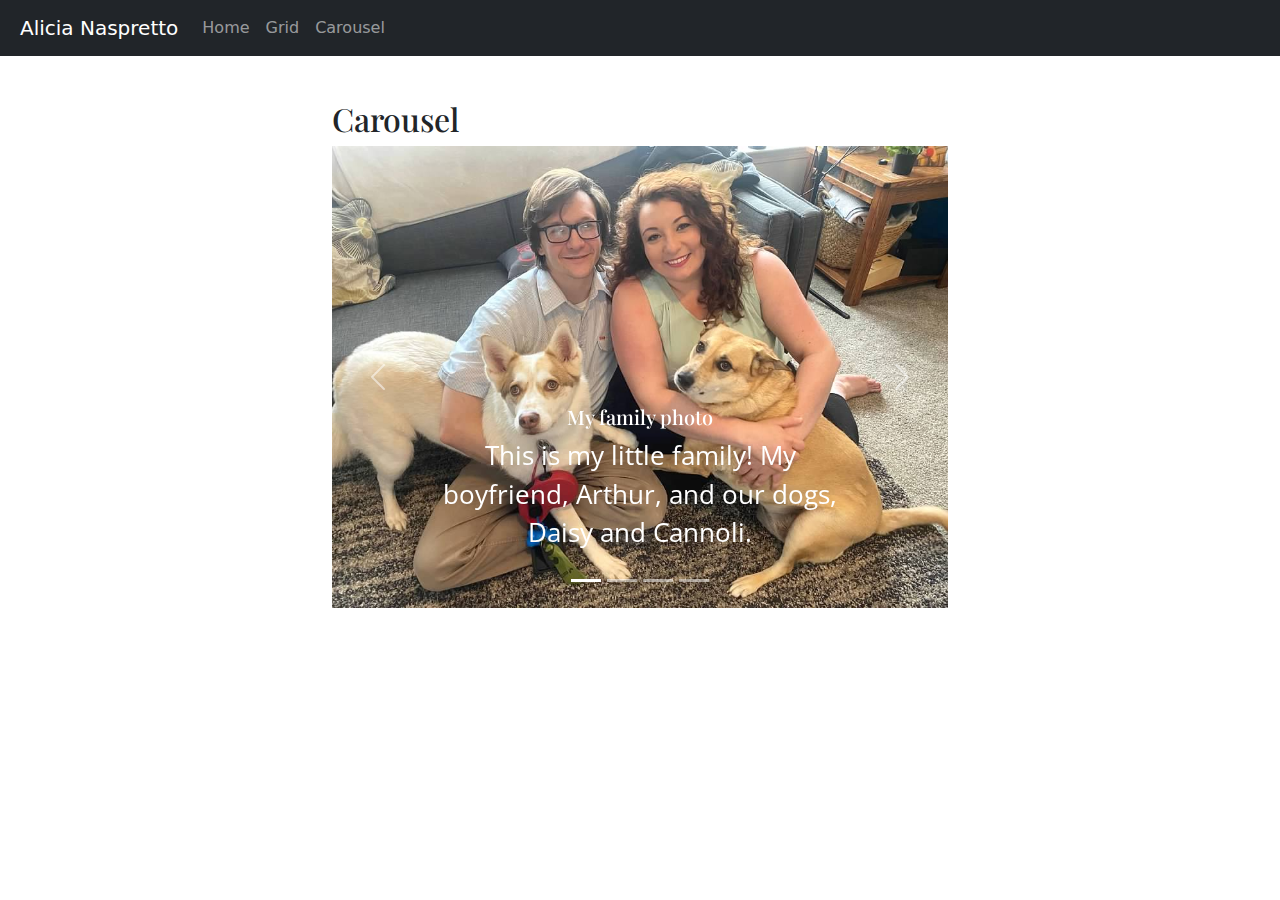
==== carousel.html @ ad4eb264 "Add files via upload" ====
<!doctype html>
<html lang="en">
<head>
    <meta charset="utf-8">
    <meta name="viewport" content="width=device-width, initial-scale=1, shrink-to-fit=no">
    <meta name="description" content="">
    <meta name="author" content="">
    <title>Carousel: Alicia Naspretto</title>
    <link rel="canonical" href="https://getbootstrap.com/docs/4.0/examples/starter-template/">
    <!-- Bootstrap core CSS -->
    <link href="https://cdn.jsdelivr.net/npm/bootstrap@5.3.2/dist/css/bootstrap.min.css" rel="stylesheet">
    <!-- Custom styles for this template -->
    <link href="css/styles.css" rel="stylesheet">
</head>
<body>
<nav class="navbar navbar-expand-md navbar-dark bg-dark fixed-top">
    <a class="navbar-brand" href="#">Alicia Naspretto</a>
    <button class="navbar-toggler" type="button" data-toggle="collapse" data-target="#navbarsExampleDefault" aria-controls="navbarsExampleDefault" aria-expanded="false" aria-label="Toggle navigation">
        <span class="navbar-toggler-icon"></span>
    </button>
    <div class="collapse navbar-collapse" id="navbarsExampleDefault">
        <ul class="navbar-nav mr-auto">
            <li class="nav-item active">
                <a class="nav-link" href="index.html">Home</a>
            </li>
            <li class="nav-item">
                <a class="nav-link" href="grid.html">Grid</a>
            </li>
            <li class="nav-item">
                <a class="nav-link" href="grid.html">Carousel</a>
            </li>
        </ul>
    </div>
</nav>

<main role="main" class="container-fluid">
    <h2>Carousel</h2>
<!--Add carousel here-->
<div id="carouselCaptions" class="carousel slide">
  <div class="carousel-indicators">
    <button type="button" data-bs-target="#carouselCaptions" data-bs-slide-to="0" class="active" aria-current="true" aria-label="Slide 1"></button>
    <button type="button" data-bs-target="#carouselCaptions" data-bs-slide-to="1" aria-label="Slide 2"></button>
    <button type="button" data-bs-target="#carouselCaptions" data-bs-slide-to="2" aria-label="Slide 3"></button>
    <button type="button" data-bs-target="#carouselCaptions" data-bs-slide-to="3" aria-label="Slide 4"></button>
  </div>
  <div class="carousel-inner">
    <div class="carousel-item active">
      <img src="images/Family Portrait.jfif" class="d-block w-100" alt="A man and a woman sit together with two dogs">
      <div class="carousel-caption d-none d-md-block">
        <h5>My family photo</h5>
        <p>This is my little family! My boyfriend, Arthur, and our dogs, Daisy and Cannoli.</p>
      </div>
    </div>
    <div class="carousel-item">
        <img src="images/STEAMclipse5.jpg" class="d-block w-100" alt="A man and a woman dressed in a sun and a moon costume">
        <div class="carousel-caption d-none d-md-block">
          <h5>Coming up on two years</h5>
          <p>Art and I have been together just shy of two years. We have a lot of fun together! This picture is from earlier this year when we were preparing for the solar eclipse coming through Texas.</p>
        </div>
    <div class="carousel-item">
      <img src="images/Puppies.jpg" class="d-block w-100" alt="Two dogs lay together on a couch">
      <div class="carousel-caption d-none d-md-block">
        <h5>Cannoli and Daisy</h5>
        <p>I adopted Cannoli five years ago and Art found Daisy six years ago. They met each other when they were both adult dogs, but are now best friends and play together all the time!</p>
      </div>
    </div>
    <div class="carousel-item">
      <img src="images/Whole Fam.jpg" class="d-block w-100" alt="Three women, one man and a dog sit together around a table">
      <div class="carousel-caption d-none d-md-block">
        <h5>The rest of the gang</h5>
        <p>This picture shows my mom, my sister and their dog, Piper! We're a big dog family. This was the first day they adopted her when she was a baby still. She's almost quadrupled in size now!</p>
      </div>
    </div>
  </div>
  <button class="carousel-control-prev" type="button" data-bs-target="#carouselExampleCaptions" data-bs-slide="prev">
    <span class="carousel-control-prev-icon" aria-hidden="true"></span>
    <span class="visually-hidden">Previous</span>
  </button>
  <button class="carousel-control-next" type="button" data-bs-target="#carouselExampleCaptions" data-bs-slide="next">
    <span class="carousel-control-next-icon" aria-hidden="true"></span>
    <span class="visually-hidden">Next</span>
  </button>
</div>
</main><!-- /.container -->

<!-- Bootstrap core JavaScript
================================================== -->
<!-- Placed at the end of the document so the pages load faster -->
<script src="https://code.jquery.com/jquery-3.2.1.slim.min.js" integrity="sha384-KJ3o2DKtIkvYIK3UENzmM7KCkRr/rE9/Qpg6aAZGJwFDMVNA/GpGFF93hXpG5KkN" crossorigin="anonymous"></script>
<script src="https://cdn.jsdelivr.net/npm/popper.js@1.12.9/dist/umd/popper.min.js" integrity="sha384-ApNbgh9B+Y1QKtv3Rn7W3mgPxhU9K/ScQsAP7hUibX39j7fakFPskvXusvfa0b4Q" crossorigin="anonymous"></script>
<script src="https://cdn.jsdelivr.net/npm/bootstrap@5.3.3/dist/js/bootstrap.bundle.min.js" integrity="sha384-YvpcrYf0tY3lHB60NNkmXc5s9fDVZLESaAA55NDzOxhy9GkcIdslK1eN7N6jIeHz" crossorigin="anonymous"></script>


</body>
</html>
---- css/styles.css ----
@import url('https://fonts.googleapis.com/css2?family=Open+Sans:wght@300&family=Playfair+Display&display=swap');


/*GLOBAL*/
body {
    padding-top: 5rem;

}

h1,h2,h3,h4,h5,h6 {
    font-family: 'Playfair Display', serif;
}


main {
    padding: 20px;
}
main.container-fluid {
    width: 50%;
}

p {
    font-family: 'Open Sans', sans-serif;
    font-size: 1.6rem;
}

nav {
    margin-bottom: 120px;
}

.navbar-brand {
    margin-left: 20px;
}

button.navbar-toggler{
margin-right: 10px;
}

.home_2col {
    margin-bottom: 20px;
}

img.dibley {
    max-width: 100%
}

.wrapper {
  display: grid;
  grid-template-columns: 1fr 1fr 1fr;
  grid-template-rows: 1fr 1fr 1fr 1fr;
  grid-row-gap: 10px;
  grid-column-gap: 10px;
}

.box1 {
  grid-column: 1 / span 3;
  grid-row: 1 / span 2;
  border: 1px solid black;
  padding: 5px;
  background-color: #ffabab;
}

.box2 {
  grid-column: 1;
  grid-row: 3 / span 2;
  border: 1px solid black;
  padding: 5px;
  background-color: #bbabab;
}

.box3 {
  grid-column: 2 / span 2;
  grid-row: 3;
  border: 1px solid black;
  padding: 5px;
  background-color: #bbaffa;
}

.box4 {
  grid-column: 2;
  grid-row: 4;
  border: 1px solid black;
  padding: 5px;
  background-color: #abf6ff;
}

.box5 {
  grid-column: 3;
  grid-row: 4;
  border: 1px solid black;
  padding: 5px;
  background-color: #bbf6dd;
}
  
.box6 {
  grid-column: 1 / span 3;
  grid-row: 5;
  border: 1px solid black;
  padding: 5px;
  background-color: #ddf6aa;
}
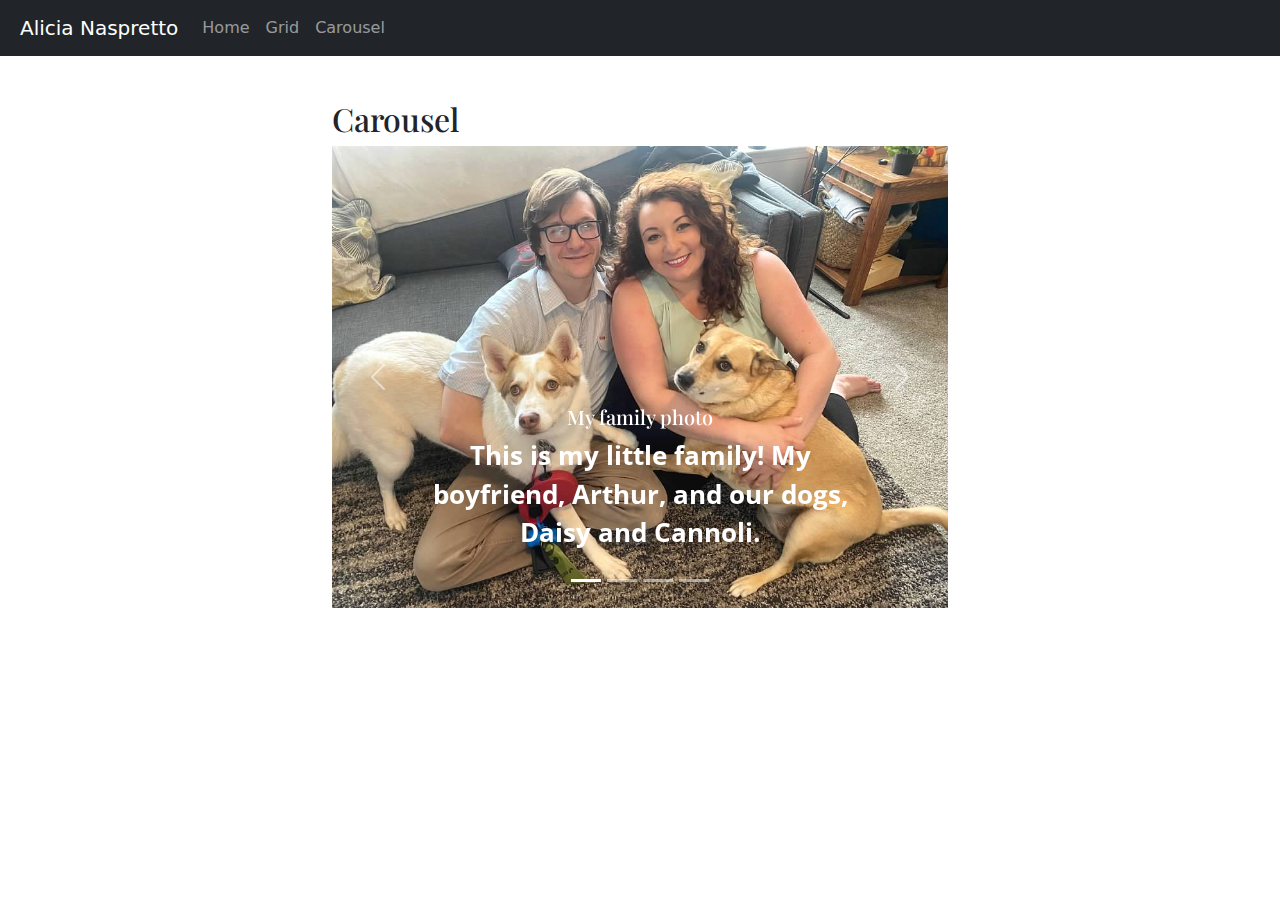
==== commit 3590ed8c: "Update carousel.html" ====
--- a/carousel.html
+++ b/carousel.html
@@ -48,35 +48,36 @@
       <img src="images/Family Portrait.jfif" class="d-block w-100" alt="A man and a woman sit together with two dogs">
       <div class="carousel-caption d-none d-md-block">
         <h5>My family photo</h5>
-        <p>This is my little family! My boyfriend, Arthur, and our dogs, Daisy and Cannoli.</p>
+        <p><strong>This is my little family! My boyfriend, Arthur, and our dogs, Daisy and Cannoli.</strong></p>
       </div>
     </div>
     <div class="carousel-item">
         <img src="images/STEAMclipse5.jpg" class="d-block w-100" alt="A man and a woman dressed in a sun and a moon costume">
         <div class="carousel-caption d-none d-md-block">
           <h5>Coming up on two years</h5>
-          <p>Art and I have been together just shy of two years. We have a lot of fun together! This picture is from earlier this year when we were preparing for the solar eclipse coming through Texas.</p>
+          <p><strong>Art and I have been together just shy of two years. We have a lot of fun together! This picture is from earlier this year when we were preparing for the solar eclipse coming through Texas.</strong></p>
         </div>
+    </div>
     <div class="carousel-item">
       <img src="images/Puppies.jpg" class="d-block w-100" alt="Two dogs lay together on a couch">
       <div class="carousel-caption d-none d-md-block">
         <h5>Cannoli and Daisy</h5>
-        <p>I adopted Cannoli five years ago and Art found Daisy six years ago. They met each other when they were both adult dogs, but are now best friends and play together all the time!</p>
+        <p><strong>I adopted Cannoli five years ago and Art found Daisy six years ago. They met each other when they were both adult dogs, but are now best friends and play together all the time!</strong></p>
       </div>
     </div>
     <div class="carousel-item">
       <img src="images/Whole Fam.jpg" class="d-block w-100" alt="Three women, one man and a dog sit together around a table">
       <div class="carousel-caption d-none d-md-block">
         <h5>The rest of the gang</h5>
-        <p>This picture shows my mom, my sister and their dog, Piper! We're a big dog family. This was the first day they adopted her when she was a baby still. She's almost quadrupled in size now!</p>
+        <p><strong>This picture shows my mom, my sister and their dog, Piper! We're a big dog family. This was the first day they adopted her when she was a baby still. She's almost quadrupled in size now!</strong></p>
       </div>
     </div>
   </div>
-  <button class="carousel-control-prev" type="button" data-bs-target="#carouselExampleCaptions" data-bs-slide="prev">
+  <button class="carousel-control-prev" type="button" data-bs-target="#carouselCaptions" data-bs-slide="prev">
     <span class="carousel-control-prev-icon" aria-hidden="true"></span>
     <span class="visually-hidden">Previous</span>
   </button>
-  <button class="carousel-control-next" type="button" data-bs-target="#carouselExampleCaptions" data-bs-slide="next">
+  <button class="carousel-control-next" type="button" data-bs-target="#carouselCaptions" data-bs-slide="next">
     <span class="carousel-control-next-icon" aria-hidden="true"></span>
     <span class="visually-hidden">Next</span>
   </button>
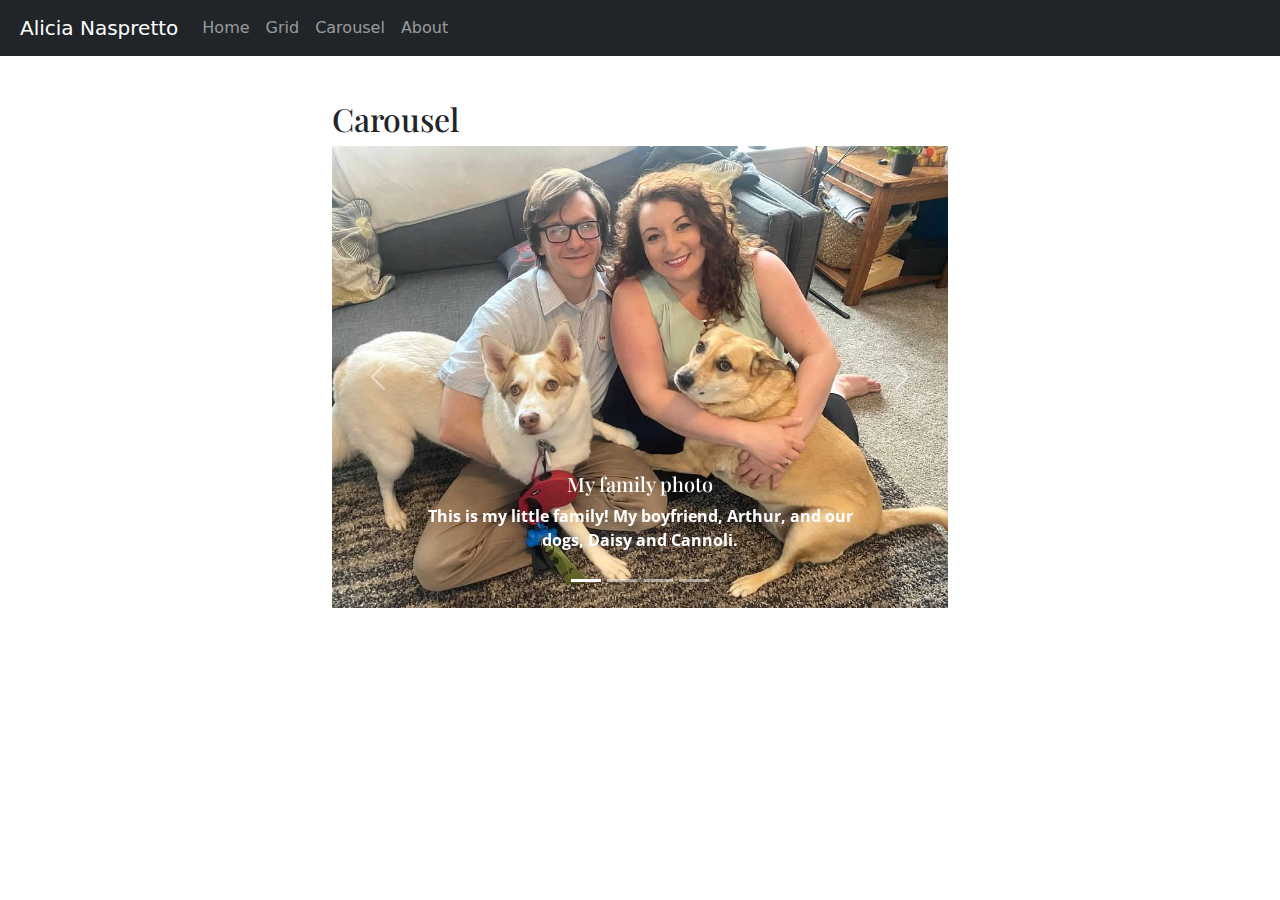
==== commit 34151b7d: "Update carousel.html" ====
--- a/carousel.html
+++ b/carousel.html
@@ -29,6 +29,9 @@
             <li class="nav-item">
                 <a class="nav-link" href="grid.html">Carousel</a>
             </li>
+           <li class="nav-item">
+               <a class="nav-link" href="about.html">About</a>
+           </li>
         </ul>
     </div>
 </nav>
--- a/css/styles.css
+++ b/css/styles.css
@@ -21,7 +21,7 @@
 
 p {
     font-family: 'Open Sans', sans-serif;
-    font-size: 1.6rem;
+    font-size: 1rem;
 }
 
 nav {
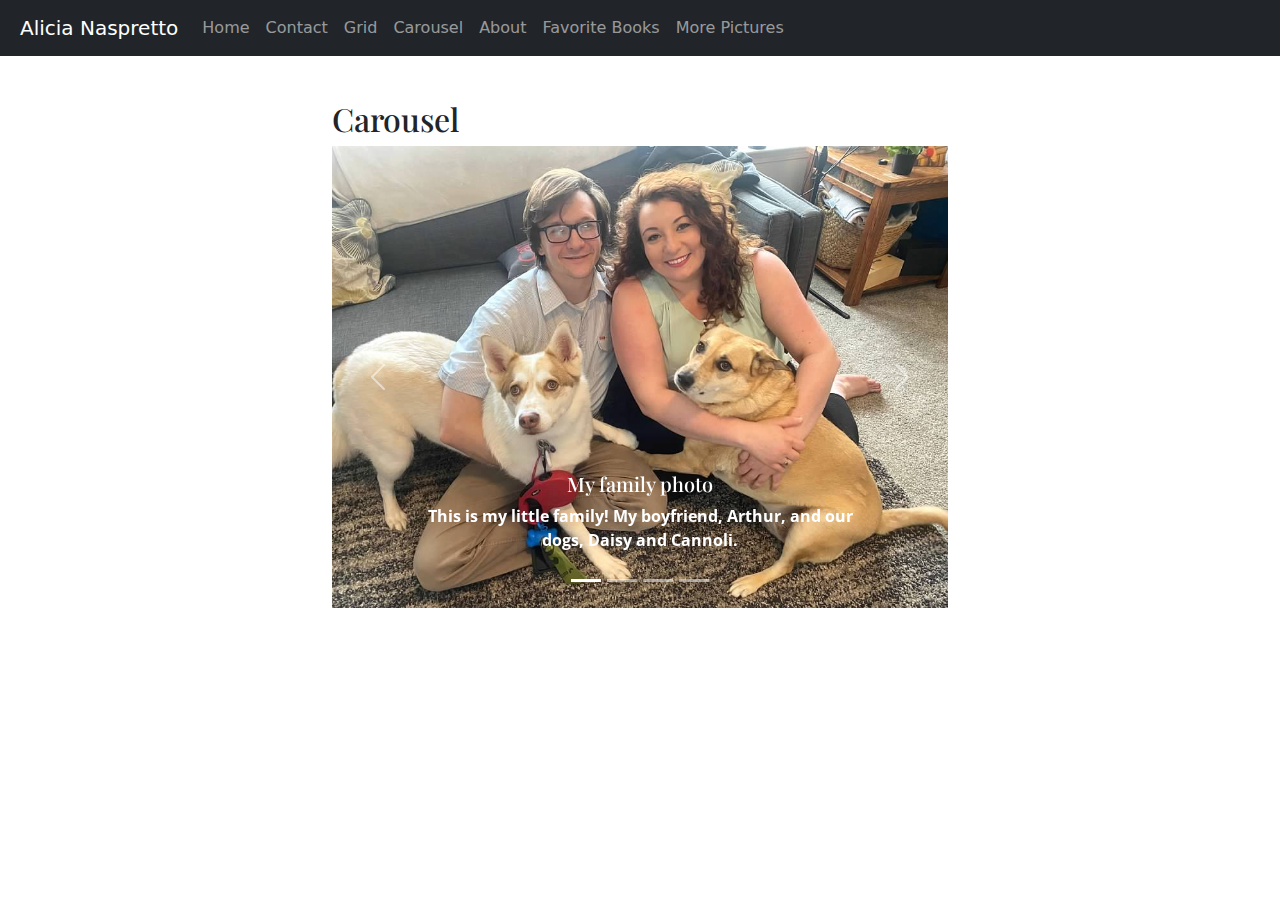
==== commit 1896b142: "Update carousel.html" ====
--- a/carousel.html
+++ b/carousel.html
@@ -18,20 +18,30 @@
     <button class="navbar-toggler" type="button" data-toggle="collapse" data-target="#navbarsExampleDefault" aria-controls="navbarsExampleDefault" aria-expanded="false" aria-label="Toggle navigation">
         <span class="navbar-toggler-icon"></span>
     </button>
-    <div class="collapse navbar-collapse" id="navbarsExampleDefault">
+  <div class="collapse navbar-collapse" id="navbarsExampleDefault">
         <ul class="navbar-nav mr-auto">
             <li class="nav-item active">
                 <a class="nav-link" href="index.html">Home</a>
             </li>
             <li class="nav-item">
+                <a class="nav-link" href="contact.html">Contact</a>
+            </li>
+            <li class="nav-item">
                 <a class="nav-link" href="grid.html">Grid</a>
             </li>
             <li class="nav-item">
-                <a class="nav-link" href="grid.html">Carousel</a>
+                <a class="nav-link" href="components.html">Carousel</a>
             </li>
-           <li class="nav-item">
-               <a class="nav-link" href="about.html">About</a>
-           </li>
+            <li class="nav-item">
+                <a class="nav-link" href="about.html">About</a>
+            </li>
+          </li>
+          <li class="nav-item">
+              <a class="nav-link" href="list.html">Favorite Books</a>
+          </li>
+          <li class="nav-item">
+            <a class="nav-link" href="pictures.html">More Pictures</a>
+        </li>
         </ul>
     </div>
 </nav>
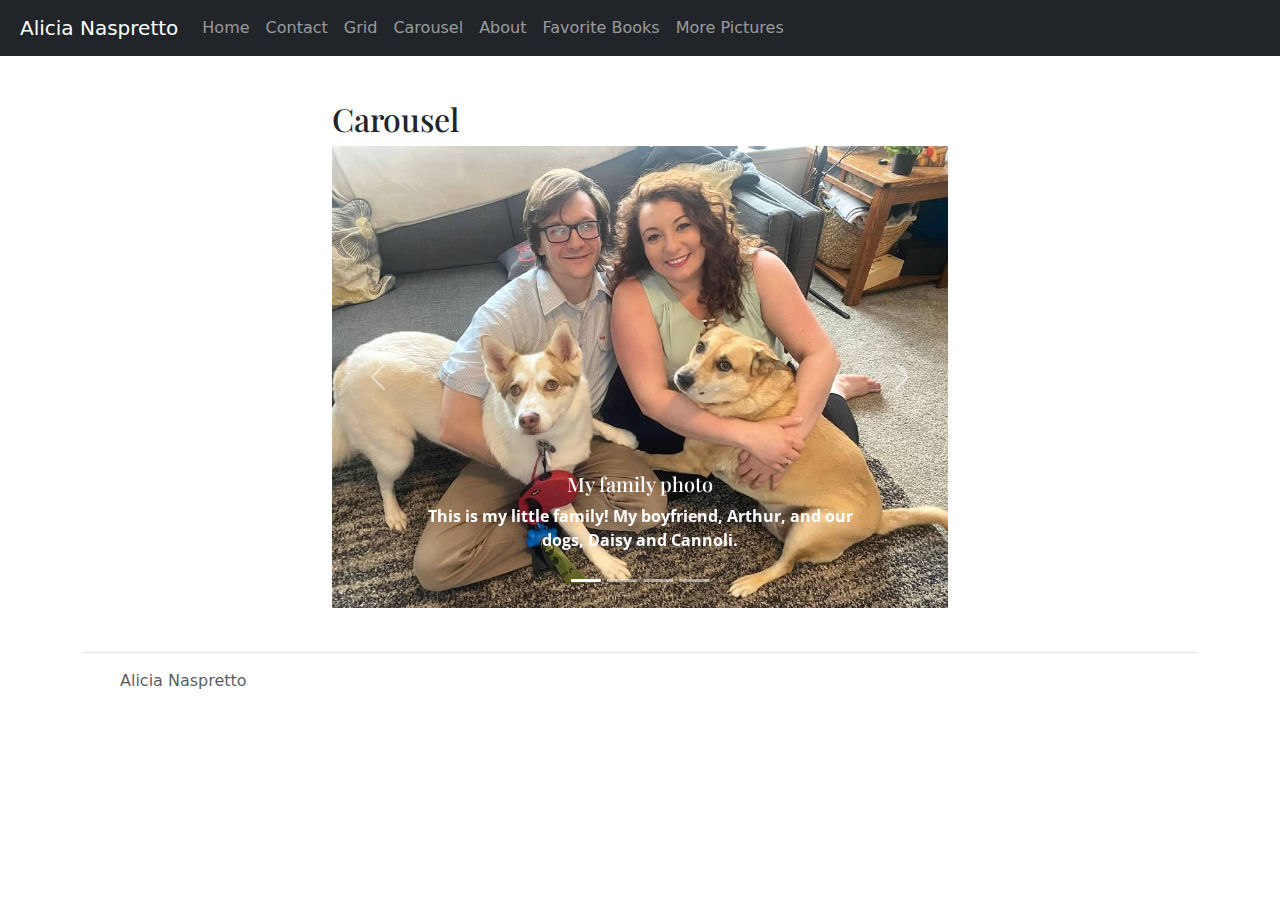
==== commit 55251750: "Update carousel.html" ====
--- a/carousel.html
+++ b/carousel.html
@@ -6,6 +6,8 @@
     <meta name="description" content="">
     <meta name="author" content="">
     <title>Carousel: Alicia Naspretto</title>
+     <link rel="icon" type="image/x-icon" href="images/an-favicon.ico">
+    <meta name="description" content="Alicia Naspretto's littlte family consists of her boyfriend and two dogs. Get to know them here!" />
     <link rel="canonical" href="https://getbootstrap.com/docs/4.0/examples/starter-template/">
     <!-- Bootstrap core CSS -->
     <link href="https://cdn.jsdelivr.net/npm/bootstrap@5.3.2/dist/css/bootstrap.min.css" rel="stylesheet">
@@ -97,6 +99,18 @@
 </div>
 </main><!-- /.container -->
 
+    <div class="container">
+    <footer class="d-flex flex-wrap justify-content-between align-items-center py-3 my-4 border-top">
+      <div class="col-md-4 d-flex align-items-center">
+        <a href="/" class="mb-3 me-2 mb-md-0 text-muted text-decoration-none lh-1">
+          <svg class="bi" width="30" height="24"><use xlink:href="#bootstrap"></use></svg>
+        </a>
+        <span class="text-muted">Alicia Naspretto</span>
+      </div>
+
+    </footer>
+  </div>
+
 <!-- Bootstrap core JavaScript
 ================================================== -->
 <!-- Placed at the end of the document so the pages load faster -->
--- a/css/styles.css
+++ b/css/styles.css
@@ -99,3 +99,21 @@
   padding: 5px;
   background-color: #ddf6aa;
 }
+
+
+.card-body {
+    background-color:honeydew;
+    outline-color: brown;
+    outline-style: dotted;
+    outline-width: thick;
+}
+
+.table {
+    outline-style: solid;
+    outline-width: thin;
+    outline-color: rgb(0, 0, 0);
+}
+
+.thead {
+    background-color:rgb(107, 201, 236);
+}
